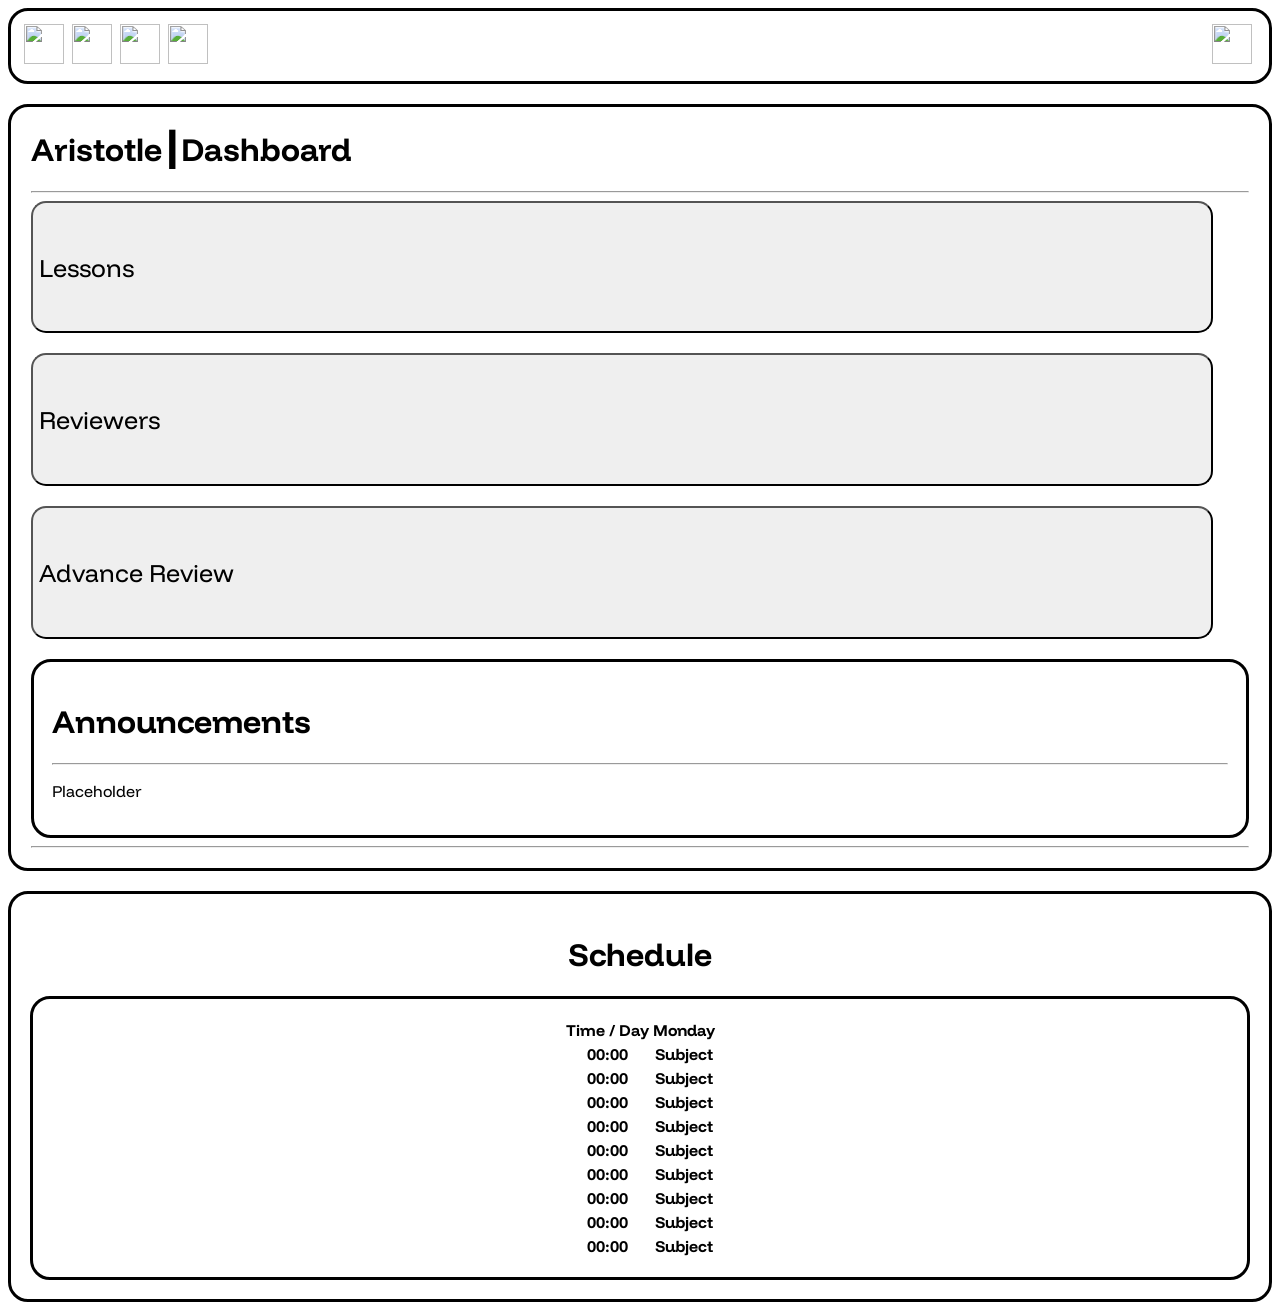
==== desktophome.html @ 46bcccf4 "Add files via upload" ====
<DOCTYPE html>
<html>
    <head>
        <title>Aristotle Dashboard</title>
        <meta charset="UTF-8">
        <link rel="stylesheet" href="desktop.css">
        <link rel="preconnect" href="https://fonts.googleapis.com">
        <link rel="preconnect" href="https://fonts.gstatic.com" crossorigin>
        <link href="https://fonts.googleapis.com/css2?family=Funnel+Display:wght@300..800&family=Nunito:ital,wght@0,200..1000;1,200..1000&display=swap" rel="stylesheet">
    </head>
    <body style="font-family: funnel display;">
        <div class="border1" style="padding: 13px; display:flex; font-size: 15px">
            <img src="https://i.pinimg.com/736x/62/01/0d/62010d848b790a2336d1542fcda51789.jpg" style="width:40px"> &nbsp;&nbsp;
            <a href="https://en.wikipedia.org/wiki/1"><img src="https://www.nicepng.com/png/full/17-178841_home-png-home-icon-free.png" style="width:40px"> &nbsp;
            <a href="https://en.wikipedia.org/wiki/2"><img src="https://static.vecteezy.com/system/resources/previews/010/829/986/large_2x/phone-icon-in-trendy-flat-style-free-png.png" style="width:40px"></a> &nbsp;&nbsp;
            <a href="https://en.wikipedia.org/wiki/3"><img src="http://icons.iconarchive.com/icons/iconsmind/outline/512/Pen-icon.png" style="width:40px"></a> &nbsp;&nbsp;
            <img src="https://i.pinimg.com/736x/47/45/fd/4745fd0d3a2fb9abd35e310c27b063db.jpg" style="width: 40px; margin-left: auto; display:block;">&nbsp;
        </div>
        <br>
        </div>
        <div class="border1">
            <div style="margin: 1.5%;">
                <b><h1>Aristotle┃Dashboard</h1></b>
                <hr>
                <button class="buttonone">Lessons</button>
                <br><br>
                <button class="buttonone">Reviewers</button>
                <br><br>
                <button class="buttonone">Advance Review</button>
                <br><br>
                <div class="border1" style="padding:1.5%;">
                    <h1>Announcements</h1>
                    <hr>
                    <p>Placeholder</p>
                </div>
                <hr>
            </div>
        </div>
        <br>
        <div class="border1" style="padding: 1.5%;">
            <h1 style="text-align: center;">Schedule</h1>
            <div class="border1" style="padding:1.5%">
            <table class="center">
                <tr>
                    <th>Time / Day</th>
                    <th>Monday</th>
                </tr>
                <tr>
                    <th>00:00</th>
                    <th>Subject</th>
                </tr>
                <tr>
                    <th>00:00</th>
                    <th>Subject</th>
                </tr>
                <tr>
                    <th>00:00</th>
                    <th>Subject</th>
                </tr>
                <tr>
                    <th>00:00</th>
                    <th>Subject</th>
                </tr>
                <tr>
                    <th>00:00</th>
                    <th>Subject</th>
                </tr>
                <tr>
                    <th>00:00</th>
                    <th>Subject</th>
                </tr>
                <tr>
                    <th>00:00</th>
                    <th>Subject</th>
                </tr>
                <tr>
                    <th>00:00</th>
                    <th>Subject</th>
                </tr>
                <tr>
                    <th>00:00</th>
                    <th>Subject</th>
                </tr>
            </table>
            </div>
        </div>
    </body>
</html>
---- desktop.css ----
button {
    border-radius: 15px;
    border-color: black;
    font-family: funnel display;
    font-size: 25px;
    text-align: center;
    color: black;
}

a {
    text-decoration: none;
    color:black;
}

.border1 {
    border: solid;
    border-radius: 20px;
    padding: 1px;
}

.center {
  margin-left: auto;
  margin-right: auto;
}

.buttonone {
    border-radius: 15px;
    border-color: black;
    font-family: funnel display;
    width: 97%;
    height: 15%;
    font-size: 25px;
    text-align: left;
    color: black;
}
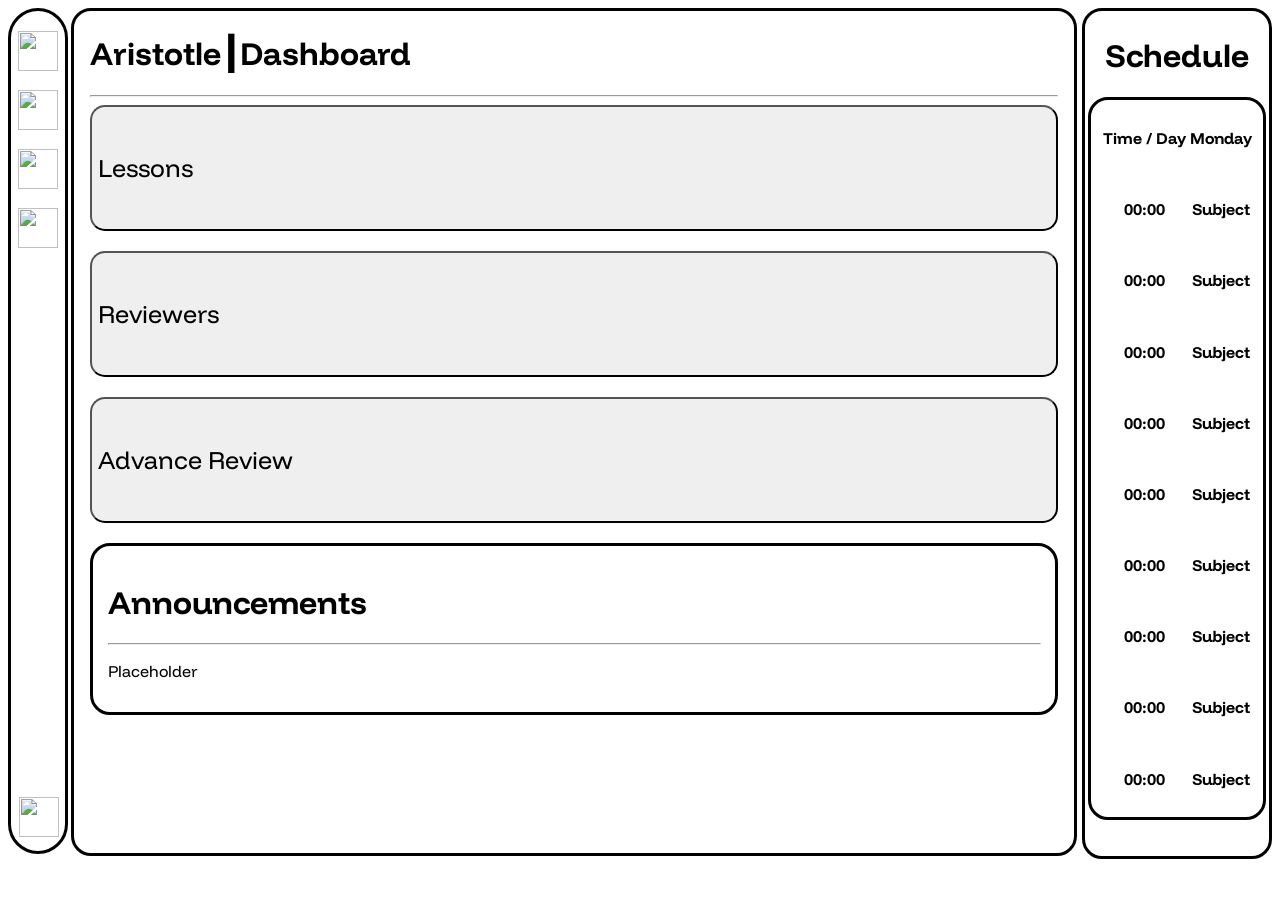
==== commit a8c15544: "Add files via upload" ====
--- a/desktophome.html
+++ b/desktophome.html
@@ -9,80 +9,85 @@
         <link href="https://fonts.googleapis.com/css2?family=Funnel+Display:wght@300..800&family=Nunito:ital,wght@0,200..1000;1,200..1000&display=swap" rel="stylesheet">
     </head>
     <body style="font-family: funnel display;">
-        <div class="border1" style="padding: 13px; display:flex; font-size: 15px">
-            <img src="https://i.pinimg.com/736x/62/01/0d/62010d848b790a2336d1542fcda51789.jpg" style="width:40px"> &nbsp;&nbsp;
-            <a href="https://en.wikipedia.org/wiki/1"><img src="https://www.nicepng.com/png/full/17-178841_home-png-home-icon-free.png" style="width:40px"> &nbsp;
-            <a href="https://en.wikipedia.org/wiki/2"><img src="https://static.vecteezy.com/system/resources/previews/010/829/986/large_2x/phone-icon-in-trendy-flat-style-free-png.png" style="width:40px"></a> &nbsp;&nbsp;
-            <a href="https://en.wikipedia.org/wiki/3"><img src="http://icons.iconarchive.com/icons/iconsmind/outline/512/Pen-icon.png" style="width:40px"></a> &nbsp;&nbsp;
-            <img src="https://i.pinimg.com/736x/47/45/fd/4745fd0d3a2fb9abd35e310c27b063db.jpg" style="width: 40px; margin-left: auto; display:block;">&nbsp;
-        </div>
-        <br>
-        </div>
-        <div class="border1">
-            <div style="margin: 1.5%;">
-                <b><h1>Aristotle┃Dashboard</h1></b>
-                <hr>
-                <button class="buttonone">Lessons</button>
-                <br><br>
-                <button class="buttonone">Reviewers</button>
-                <br><br>
-                <button class="buttonone">Advance Review</button>
-                <br><br>
-                <div class="border1" style="padding:1.5%;">
-                    <h1>Announcements</h1>
-                    <hr>
-                    <p>Placeholder</p>
+        <div class="column left">
+            <div class="border2" style="font-size: 15px; text-align: center; height: 95%;">
+                <div style="margin: 1%;">
+                <br><img src="https://i.pinimg.com/736x/62/01/0d/62010d848b790a2336d1542fcda51789.jpg" style="width:40px;"> <br><br>
+                <a href="https://en.wikipedia.org/wiki/1"><img src="https://www.nicepng.com/png/full/17-178841_home-png-home-icon-free.png" style="width:40px"></a> <br><br>
+                <a href="https://en.wikipedia.org/wiki/2"><img src="https://static.vecteezy.com/system/resources/previews/010/829/986/large_2x/phone-icon-in-trendy-flat-style-free-png.png" style="width:40px"></a> <br><br>
+                <a href="https://en.wikipedia.org/wiki/3"><img src="http://icons.iconarchive.com/icons/iconsmind/outline/512/Pen-icon.png" style="width:40px"></a> <br><br>
+                <img src="https://i.pinimg.com/736x/47/45/fd/4745fd0d3a2fb9abd35e310c27b063db.jpg" style="width: 40px; bottom: 7%; position: fixed; left: 1.5%;">
+                <br>
                 </div>
-                <hr>
             </div>
         </div>
-        <br>
-        <div class="border1" style="padding: 1.5%;">
-            <h1 style="text-align: center;">Schedule</h1>
-            <div class="border1" style="padding:1.5%">
-            <table class="center">
-                <tr>
-                    <th>Time / Day</th>
-                    <th>Monday</th>
-                </tr>
-                <tr>
-                    <th>00:00</th>
-                    <th>Subject</th>
-                </tr>
-                <tr>
-                    <th>00:00</th>
-                    <th>Subject</th>
-                </tr>
-                <tr>
-                    <th>00:00</th>
-                    <th>Subject</th>
-                </tr>
-                <tr>
-                    <th>00:00</th>
-                    <th>Subject</th>
-                </tr>
-                <tr>
-                    <th>00:00</th>
-                    <th>Subject</th>
-                </tr>
-                <tr>
-                    <th>00:00</th>
-                    <th>Subject</th>
-                </tr>
-                <tr>
-                    <th>00:00</th>
-                    <th>Subject</th>
-                </tr>
-                <tr>
-                    <th>00:00</th>
-                    <th>Subject</th>
-                </tr>
-                <tr>
-                    <th>00:00</th>
-                    <th>Subject</th>
-                </tr>
-            </table>
+        <div class="column middle">
+            <div class="border1" style="margin-right: 0.5%; height: 95%;">
+                <div style="margin: 1.5%;">
+                    <b><h1>Aristotle┃Dashboard</h1></b>
+                    <hr>
+                    <button class="buttonone">Lessons</button>
+                    <br><br>
+                    <button class="buttonone">Reviewers</button>
+                    <br><br>
+                    <button class="buttonone">Advance Review</button>
+                    <br><br>
+                    <div class="border1" style="padding:1.5%;">
+                        <h1>Announcements</h1>
+                        <hr>
+                        <p>Placeholder</p>
+                    </div>
+                </div>
+            </div>
+        </div>
+        <div class="column right">
+            <div class="border1" style="padding: 1.5%; height: 95%;">
+                <h1 style="text-align: center;">Schedule</h1>
+                <div class="border1" style="padding:1%;">
+                    <table class="center" style="height: 85%;">
+                        <tr>
+                            <th>Time / Day</th>
+                            <th>Monday</th>
+                        </tr>
+                        <tr>
+                            <th>00:00</th>
+                            <th>Subject</th>
+                        </tr>
+                        <tr>
+                            <th>00:00</th>
+                            <th>Subject</th>
+                        </tr>
+                        <tr>
+                            <th>00:00</th>
+                            <th>Subject</th>
+                        </tr>
+                        <tr>
+                            <th>00:00</th>
+                            <th>Subject</th>
+                        </tr>
+                        <tr>
+                            <th>00:00</th>
+                            <th>Subject</th>
+                        </tr>
+                        <tr>
+                            <th>00:00</th>
+                            <th>Subject</th>
+                        </tr>
+                        <tr>
+                            <th>00:00</th>
+                            <th>Subject</th>
+                        </tr>
+                        <tr>
+                            <th>00:00</th>
+                            <th>Subject</th>
+                        </tr>
+                        <tr>
+                            <th>00:00</th>
+                            <th>Subject</th>
+                        </tr>
+                    </table>
+                </div>
             </div>
         </div>
     </body>
-</html>
+</html>
--- a/desktop.css
+++ b/desktop.css
@@ -27,9 +27,66 @@
     border-radius: 15px;
     border-color: black;
     font-family: funnel display;
-    width: 97%;
+    width: 100%;
     height: 15%;
     font-size: 25px;
     text-align: left;
     color: black;
+}
+
+button:hover {
+    background-color: rgb(168, 168, 168);
+    transition-duration: 0.4s;
+}
+
+.split1 {
+  height: 100%;
+  width: 95%;
+  position: fixed;
+  z-index: 1;
+  top: 0;
+  overflow-x: hidden;
+  padding-top: 20px;
+}
+
+.left1 {
+  left: 0;
+  background-color: white;
+}
+
+.right1 {
+  right: 0;
+  background-color: white;
+}
+
+.centered {
+  position: absolute;
+  top: 50%;
+  left: 50%;
+  transform: translate(-50%, -50%);
+  text-align: center;
+}
+
+.border2 {
+    border: solid;
+    border-radius: 50px;
+    margin-right: 5%;
+    height: auto;
+}
+
+.column {
+  float: left;
+}
+
+.left {
+  width: 5%;
+  height: 100%
+}
+
+.right {
+  width: 15%;
+}
+
+.middle {
+  width: 80%;
 }
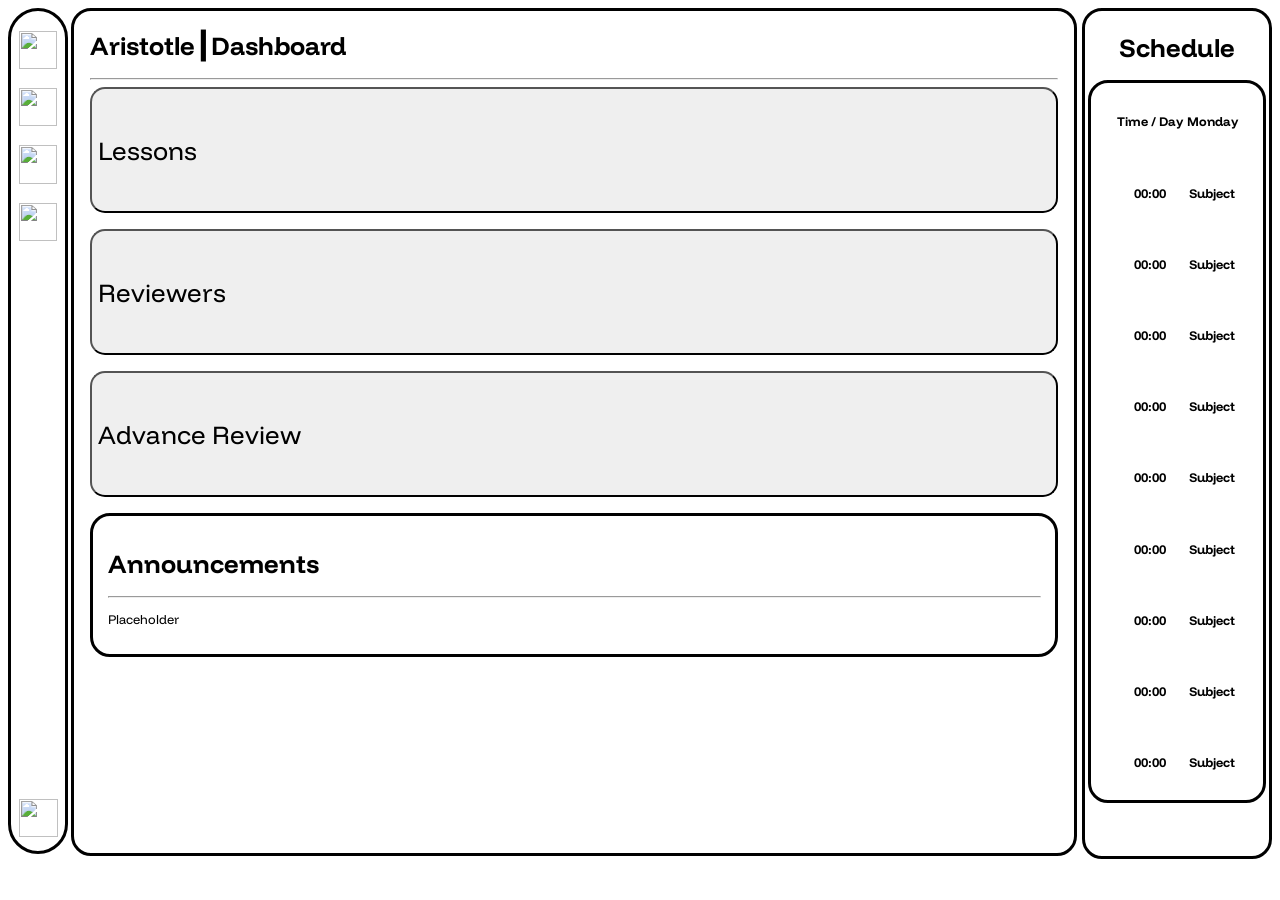
==== commit fd515769: "Add files via upload" ====
--- a/desktophome.html
+++ b/desktophome.html
@@ -12,11 +12,11 @@
         <div class="column left">
             <div class="border2" style="font-size: 15px; text-align: center; height: 95%;">
                 <div style="margin: 1%;">
-                <br><img src="https://i.pinimg.com/736x/62/01/0d/62010d848b790a2336d1542fcda51789.jpg" style="width:40px;"> <br><br>
-                <a href="https://en.wikipedia.org/wiki/1"><img src="https://www.nicepng.com/png/full/17-178841_home-png-home-icon-free.png" style="width:40px"></a> <br><br>
-                <a href="https://en.wikipedia.org/wiki/2"><img src="https://static.vecteezy.com/system/resources/previews/010/829/986/large_2x/phone-icon-in-trendy-flat-style-free-png.png" style="width:40px"></a> <br><br>
-                <a href="https://en.wikipedia.org/wiki/3"><img src="http://icons.iconarchive.com/icons/iconsmind/outline/512/Pen-icon.png" style="width:40px"></a> <br><br>
-                <img src="https://i.pinimg.com/736x/47/45/fd/4745fd0d3a2fb9abd35e310c27b063db.jpg" style="width: 40px; bottom: 7%; position: fixed; left: 1.5%;">
+                <br><img src="https://i.pinimg.com/736x/62/01/0d/62010d848b790a2336d1542fcda51789.jpg" style="width:3vw;"> <br><br>
+                <a href="https://en.wikipedia.org/wiki/1"><img src="https://www.nicepng.com/png/full/17-178841_home-png-home-icon-free.png" style="width:3vw"></a> <br><br>
+                <a href="https://en.wikipedia.org/wiki/2"><img src="https://static.vecteezy.com/system/resources/previews/010/829/986/large_2x/phone-icon-in-trendy-flat-style-free-png.png" style="width:3vw"></a> <br><br>
+                <a href="https://en.wikipedia.org/wiki/3"><img src="http://icons.iconarchive.com/icons/iconsmind/outline/512/Pen-icon.png" style="width:3vw"></a> <br><br>
+                <img src="https://i.pinimg.com/736x/47/45/fd/4745fd0d3a2fb9abd35e310c27b063db.jpg" style="width: 3vw; bottom: 7%; position: absolute; left: 1.5vw;">
                 <br>
                 </div>
             </div>
@@ -42,7 +42,7 @@
         </div>
         <div class="column right">
             <div class="border1" style="padding: 1.5%; height: 95%;">
-                <h1 style="text-align: center;">Schedule</h1>
+                <h1 style="text-align: center; font-size: 2vw;">Schedule</h1>
                 <div class="border1" style="padding:1%;">
                     <table class="center" style="height: 85%;">
                         <tr>
--- a/desktop.css
+++ b/desktop.css
@@ -29,7 +29,7 @@
     font-family: funnel display;
     width: 100%;
     height: 15%;
-    font-size: 25px;
+    font-size: 2vw;
     text-align: left;
     color: black;
 }
@@ -89,4 +89,19 @@
 
 .middle {
   width: 80%;
+}
+
+body {
+    font-size: 1vw;
+}
+
+table {
+    font-size: 1vw;
+}
+
+.border3 {
+    font-size: 1vw;
+    border: solid;
+    border-radius: 5px;
+    border-color:rgb(168, 168, 168);
 }
